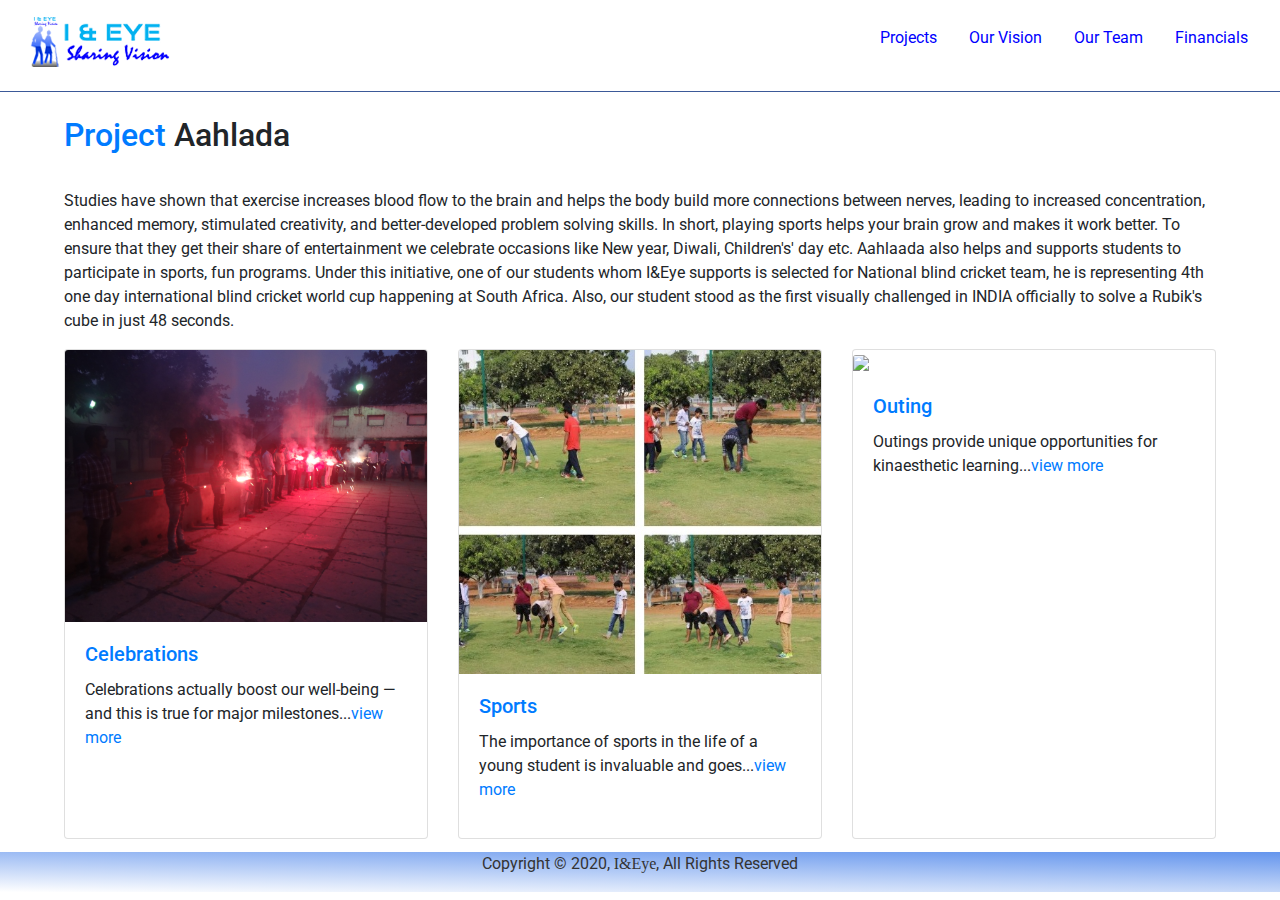
==== IandEye/aahlada.html @ e5d33d6c "Initial Commit" ====
<!DOCTYPE html>
<html lang="en">

<head>
    <meta charset="UTF-8">
    <meta name="viewport" content="width=device-width, initial-scale=1.0">
    <meta http-equiv="X-UA-Compatible" content="ie=edge">
    <link rel="stylesheet" href="https://use.fontawesome.com/releases/v5.6.3/css/all.css"
        integrity="sha384-UHRtZLI+pbxtHCWp1t77Bi1L4ZtiqrqD80Kn4Z8NTSRyMA2Fd33n5dQ8lWUE00s/" crossorigin="anonymous">
    <link rel="stylesheet" href="css/style.css">
    <link rel="stylesheet" href="css/slideshow.css">
    <link rel="stylesheet" media="screen and (max-width: 768px)" href="css/mobile.css">
    <link rel="stylesheet" media="screen and (min-width: 1100px)" href="css/widescreen.css">
    <link rel="icon" type="image/png" href="img/logos/favicon.jpg">
    <title>I & Eye Sharing Vision</title>
</head>

<body id="home">
    <!-- Menu -->
    <section w3-include-html="menu.html" style="display: inline"></section>

    <!-- Section: Mission and Vision -->
    <section id="schemes">
        <div class="schemes-intro">
            <h2 class="m-heading"><span class="text-primary">Project</span> Aahlada</h2>
            <br>
            <div class="row">
                <div class="col-sm-12">
                    <p>
                        Studies have shown that exercise increases blood flow to the brain and helps the body build more
                        connections between nerves, leading to increased concentration, enhanced memory, stimulated
                        creativity, and better-developed problem solving skills. In short, playing sports helps your
                        brain grow and makes it work better. To ensure that they get their share of entertainment we
                        celebrate occasions like New year, Diwali, Children's' day etc. Aahlaada also helps and supports
                        students to participate in sports, fun programs. Under this initiative, one of our students whom
                        I&Eye supports is selected for National blind cricket team, he is representing 4th one day
                        international blind cricket world cup happening at South Africa. Also, our student stood as the
                        first visually challenged in INDIA officially to solve a Rubik's cube in just 48 seconds.
                    </p>
                </div>
            </div>

            <div class="row">

                <div class="col-sm-12">
                    <div class="card-deck">

                        <!-- Card 1 -->
                        <div class="card">
                            <a href="#" data-toggle="modal" data-target="#card1_target">
                                <img src="img/projects/Aahlada/celebrations.JPG" class="card-img-top">
                                <div class="card-body">
                                    <h5 class="card-title">
                                        <a href="#" data-toggle="modal" data-target="#card1_target">Celebrations</a>
                                    </h5>
                                    <p>Celebrations actually boost our well-being — and this is true for major
                                        milestones...<a href="#" data-toggle="modal" data-target="#card1_target">view
                                            more</a></p>
                                </div>
                            </a>
                        </div>
                        <div class="modal fade" id="card1_target" tabindex="-1" role="dialog"
                            aria-labelledby="card1Title" aria-hidden="true">
                            <div class="modal-dialog modal-dialog-scrollable" role="document">
                                <div class="modal-content">
                                    <div class="modal-header">
                                        <h5 class="modal-title" id="card1Title">Celebrations</h5>
                                        <button type="button" class="close" data-dismiss="modal" aria-label="Close">
                                            <span aria-hidden="true">&times;</span>
                                        </button>
                                    </div>
                                    <div class="modal-body">
                                        <p>
                                            Celebrations actually boost our well-being — and this is true for major
                                            milestones and daily wins alike. One of the main reasons celebrating is so
                                            important is because it reflects an overall attitude of gratitude and
                                            enjoying what we have, instead of focusing on what we don't have or only on
                                            what we want in the future.<br/>
                                            One of the main reasons celebrating is so important is because it reflects
                                            an overall attitude of gratitude and enjoying what we have, instead of
                                            focusing on what we don’t have or only on what we want in the future. I&Eye
                                            celebrates students birthdays and all festivals. All students enjoy Diwali
                                            festival, Diwali festival represents the same symbolic victory of light over
                                            darkness.
                                        </p>
                                    </div>
                                </div>
                            </div>
                        </div>


                        <!-- Card 2 -->
                        <div class="card">
                            <a href="#" data-toggle="modal" data-target="#card2_target">
                                <img src="img/projects/Aahlada/sports.jpg" class="card-img-top">
                                <div class="card-body">
                                    <h5 class="card-title">
                                        <a href="#" data-toggle="modal" data-target="#card2_target">Sports</a>
                                    </h5>
                                    <p>The importance of sports in the life of a young student is invaluable and
                                        goes...<a href="#" data-toggle="modal" data-target="#card2_target">view
                                            more</a></p>
                                </div>
                            </a>
                        </div>
                        <div class="modal fade" id="card2_target" tabindex="-1" role="dialog"
                            aria-labelledby="card1Title" aria-hidden="true">
                            <div class="modal-dialog modal-dialog-scrollable" role="document">
                                <div class="modal-content">
                                    <div class="modal-header">
                                        <h5 class="modal-title" id="card1Title">Sports</h5>
                                        <button type="button" class="close" data-dismiss="modal" aria-label="Close">
                                            <span aria-hidden="true">&times;</span>
                                        </button>
                                    </div>
                                    <div class="modal-body">
                                        <p>
                                            The importance of sports in the life of a young student is invaluable and
                                            goes much further than the basic answer that “it keeps kids off the
                                            streets.” It does in fact keep kids off the streets, but it also instils
                                            lessons that are essential in the life of a student athlete. Sports play a
                                            pivotal role in the makeup of a young athlete, especially in the middle
                                            school to high school years where student athletes are much more mature and
                                            mentally developed. Where else can a young, impressionable youth learn
                                            values like discipline, responsibility, self-confidence, sacrifice, and
                                            accountability. We encourage students to choose sports as a career goal.
                                        </p>
                                    </div>
                                </div>
                            </div>
                        </div>



                        <!-- Card 3 -->
                        <div class="card">
                            <a href="#" data-toggle="modal" data-target="#card3_target">
                                <img src="img/projects/Aahlada/outing.JPG" class="card-img-top">
                                <div class="card-body">
                                    <h5 class="card-title">
                                        <a href="#" data-toggle="modal" data-target="#card3_target">Outing</a>
                                    </h5>
                                    <p>Outings provide unique opportunities for kinaesthetic learning...<a href="#"
                                            data-toggle="modal" data-target="#card3_target">view
                                            more</a></p>
                                </div>
                            </a>
                        </div>
                        <div class="modal fade" id="card3_target" tabindex="-1" role="dialog"
                            aria-labelledby="card1Title" aria-hidden="true">
                            <div class="modal-dialog modal-dialog-scrollable" role="document">
                                <div class="modal-content">
                                    <div class="modal-header">
                                        <h5 class="modal-title" id="card1Title">Outing</h5>
                                        <button type="button" class="close" data-dismiss="modal" aria-label="Close">
                                            <span aria-hidden="true">&times;</span>
                                        </button>
                                    </div>
                                    <div class="modal-body">
                                        <p>Outings provide unique opportunities for kinaesthetic learning i.e. ‘learning
                                            by doing’ and encourage students to engage with people, places and buildings
                                            in new ways. This is particularly beneficial for many SEN students who find
                                            visual and sensory experiences helpful to their learning and understanding.
                                            National Justice Museum Education use objects and archives from their museum
                                            collection in their learning activities to stimulate sensory learning.
                                        </p>
                                    </div>
                                </div>
                            </div>
                        </div>
                    </div>
                </div>
            </div>
        </div>
    </section>

    <div w3-include-html="footer.html"></div>

    <!-- JQuery CDN -->
    <script src="https://code.jquery.com/jquery-3.3.1.min.js"
        integrity="sha256-FgpCb/KJQlLNfOu91ta32o/NMZxltwRo8QtmkMRdAu8=" crossorigin="anonymous"></script>

    <!-- Bootstrap-->
    <link rel="stylesheet" href="https://stackpath.bootstrapcdn.com/bootstrap/4.4.1/css/bootstrap.min.css"
        integrity="sha384-Vkoo8x4CGsO3+Hhxv8T/Q5PaXtkKtu6ug5TOeNV6gBiFeWPGFN9MuhOf23Q9Ifjh" crossorigin="anonymous">
    <script src="https://stackpath.bootstrapcdn.com/bootstrap/4.4.1/js/bootstrap.min.js"
        integrity="sha384-wfSDF2E50Y2D1uUdj0O3uMBJnjuUD4Ih7YwaYd1iqfktj0Uod8GCExl3Og8ifwB6"
        crossorigin="anonymous"></script>

    <!-- Local JS File -->
    <script src="js/main.js"></script>

</body>

</html>
---- IandEye/css/style.css ----
@import url('https://fonts.googleapis.com/css?family=Roboto');
* {
    box-sizing: border-box;
    margin:0;
    padding: 0;
}
@font-face {
    font-family: GoodTimes;
    src: url(/fonts/good-times.regular.ttf);
  }

body {
    font-family: 'Roboto', sans-serif;
    line-height: 1.4;
}

a {
    text-decoration: none;
}

p {
    margin: 0.75rem 0;
}

/* Utility Classes */
.container {
    max-width: 1100px;
    margin: auto;
    padding: 0 2rem;
    overflow: hidden;
}

.text-center {
    text-align:center;
}

.text-primary {
    color: blue;
}

.bg-light {
    background: #ffffff;
    color: #333;
}

.bg-dark {
    background: #333;
    color: #fff;
}

.bg-blue {
    background: #3b5998;
    color: #fff;
}

.l-heading {
    font-size: 4rem;
    margin-bottom: 0.75rem;
    line-height: 1.1;
}

.m-heading {
    font-size: 2rem;
    margin-bottom: 0.75rem;
    line-height: 1.1;
}

.lead {
    font-size: 1.3rem;
    margin-bottom: 2rem;
}

.py-1 { padding: 1.5rem 0; }
.py-2 { padding: 2rem 0; }
.py-3 { padding: 3rem 0; }
.py-0 { padding: 0; }

.p-1 { padding: 1.5rem; }
.p-2 { padding: 2rem; }
.p-3 { padding: 3rem; }

.btn {
    display: inline-block;
    color: #fff;
    background: #93cb52;
    padding: 0.5rem 2rem;
    border: none;
    border-radius: 5px;
}

.btn:hover {
    background: #3b5998;
}

.btn-dark {
    background: #333;
    color: #fff;
}

.list {
    margin: 0.5rem 0;
    list-style: none;
}

.list li {
    padding: 0.5rem 0;
    border-bottom: #444 dotted 1px;
}

/* Navbar */
#navbar {
    display: flex;
    position: sticky;
    top:0;
    background: #fff;
    color: #3b5998;
    justify-content: space-between;
    z-index: 1;
    padding: 1rem;
    opacity: 1;
    border-bottom: 1px solid #3b5998;
}

#navbar ul {
    display: flex;
    align-items: center;
    list-style: none;
}

#navbar ul li a {
    color: blue;
    padding: 0.75rem;
    margin: 0 0.25rem;
}

#navbar ul li a:hover {
    background: #3b5998;
    color: #fff;
    border-radius: 5px;
}

/* New CSS additions*/
.dropbtn {
    /* background-color: #4CAF50; */
    color: white;
    padding: 16px;
    font-size: 16px;
    border: none;
  }
  
  .dropdown {
    position: relative;
    display: inline-block;
  }
  
  .dropdown-content {
    display: none;
    position: absolute;
    background-color: #fff;
    min-width: 160px;
    box-shadow: 0px 8px 16px 0px rgba(0, 0, 0, 0.2);
    z-index: 1;
  }
  
  .dropdown-content a {
    color: black;
    padding: 12px 16px;
    text-decoration: none;
    display: block;
    margin: 0 !important;
  }
  
  .dropdown-content a:hover {background-color: #ddd;}
  
  .dropdown:hover .dropdown-content {display: block;}
  
  .dropdown:hover .dropbtn {background-color: #fff;}

/* Section: projects We Do */
#projects .items {
    display: flex;
    padding: 1rem;
}

#projects .items .item {
    flex: 1;
    text-align: center;
    padding: 1rem;
}

#projects .items .item i {
    background: blue;
    padding: 1rem;
    border-radius: 50%;
    margin-bottom: 1rem;
}
.project-title {
    color: blue;
}


/* Section: mission */
#mission {
    display: flex;
    background-color: #3b5998;
}
#mission div {
    flex: 1;
    flex-basis: 50%;
}
#mission .mission-text, #mission .mission-img {
    margin-top: 1.5%;
    margin-bottom: 1.5%;
}
#mission .mission-text {
    margin-left: 1%;
    margin-right: 0.5%;
}
#mission .mission-img {
    margin-right: 1%;
    margin-left: 0.5%;
}

#mission .mission-text p {
    text-align: justify;
}
/* Section: who */
#who {
    display: flex;
    background-color: #3b5998;
}
#who div {
    flex: 1;
    flex-basis: 50%;
}
#who .who-img, #who .who-text {
    margin-top: 1.5%;
    margin-bottom: 1.5%;
}
#who .who-img {
    margin-left: 1%;
}
#who .who-text {
    margin-right: 1%;
}
#who .who-img {
    background: url('../img/who.jpg') no-repeat center center/cover;
}

/* Section: Contact */
#contact {
    display: flex;
    background-color: #3b5998;
}

/* Section: Clients */
#clients .items {
    display: flex;
}

#clients .items img {
    display: block;
    margin: auto;
    width: 60%;
}

/* Section: Contact */

#contact .map, #contact .contact-text {
    flex: 1;
    flex-basis: 50%;
}

#projectitem{
    height: 300px;
}
#projectitem img{
    width: 100%;
    height: inherit;
}

#schemes .schemes-intro{
    padding-left: 5%;
    padding-right: 5%;
    padding-top: 2%;
    padding-bottom: 1%;
}

#schemes .schemes-details{
    padding-left: 5%;
    padding-right: 5%;
    padding-top: 2%;
    background-color: #d5dbf3;
}

.logo-name {
    font-family: GoodTimes;
    font-size: 12px;
    color: #1cbde1;
    font-weight: bold;
}
---- IandEye/css/slideshow.css ----
.slide {
    display: none;
    height: 100%;
    position: relative;
}

.slide img{
    height: 100%;
    vertical-align: middle;
}

/* Showcase */
#slideshow {
    /*background: #333 url('../img/showcase.jpg') no-repeat center center/cover; */
    height: 100vh;
    color: #fff;
    position: relative;
}

#slideshow .slideshow-container {
    display: flex;
    flex-direction: column;
    text-align: center;
    justify-content: center;
    align-items: center;
    height: 100%;
    padding: 0;
    /* Overlay */
    position:absolute;
    top:0;
    left:0;
    right: 0;
    bottom: 0;
    background-color: #fff;
}

.slide .content {
    position: absolute;
    bottom: 0;
    background: #3b5998; /* Fallback color */
    background: rgba(76, 75, 122, 0.5); /* Black background with 0.5 opacity */
    color: #f1f1f1;
    width: 100%;
    padding: 20px;
  }

  /* Next & previous buttons */
.prev, .next {
    cursor: pointer;
    position: absolute;
    top: 50%;
    width: auto;
    padding: 16px;
    margin-top: -22px;
    color: #3b5998;
    font-weight: bold;
    font-size: 18px;
    transition: 0.6s ease;
    border-radius: 0 3px 3px 0;
    user-select: none;
  }
  
  .prev {
    left: 0;
    border-radius: 3px 0 0 3px;
  }
  /* Position the "next button" to the right */
  .next {
    right: 0;
    border-radius: 3px 0 0 3px;
  }
  
  /* On hover, add a black background color with a little bit see-through */
  .prev:hover, .next:hover {
    background-color: rgba(0,0,0,0.8);
  }
  
/* Fading animation */
.fade {
    -webkit-animation-name: fade;
    -webkit-animation-duration: 1.5s;
    animation-name: fade;
    animation-duration: 1.5s;
}

@-webkit-keyframes fade {
    from {opacity: .4} 
    to {opacity: 1}
}

@keyframes fade {
    from {opacity: .4} 
    to {opacity: 1}
}
---- IandEye/css/mobile.css ----
#projects .items {
  display: block;
  padding: 1rem;
}

/* Align icon to left */
#projects .items .item {
  display: flex;
  text-align: left;
}

/* Position icon */
#projects .items .item i {
  margin-right: 1.3rem;
  align-self: center;
  margin-bottom: 0;
}

/* Smartphones */
@media(max-width: 500px) {
  #navbar {
    flex-direction: column;
    align-items: center;
  }

  #navbar .logo {
    margin-bottom: 0.5rem;
    text-align: center;
  }

  #navbar ul {
    padding: 0.5rem;
  }

  #showcase .showcase-content {
    top: 110px;
  }

  #who {
    display: block;
  }

  #who .who-img {
    display: none;
  }

  #clients .items img {
    width: 80%;
  }

  #clients .items div:last-child {
    display: none;
  }

  #contact {
    flex-direction: column;
  }

  #contact .map {
    height: 200px;
    border-top: 4px solid #333;
  }
}

@media(max-height: 568px) {
  #showcase .showcase-content {
    margin-top: -2rem;
    top: 140px;
  }

  .l-heading {
    font-size: 3rem;
  }

  .lead {
    font-size: 1rem;
  }
}
---- IandEye/css/widescreen.css ----
/* Align icon to left */
#projects .items .item {
  display: flex;
  text-align: left;
}

/* Position icon */
#projects .items .item i {
  margin-right: 1.3rem;
  align-self: center;
  margin-bottom: 0;
}

#contact .map {
  flex: 2;
}
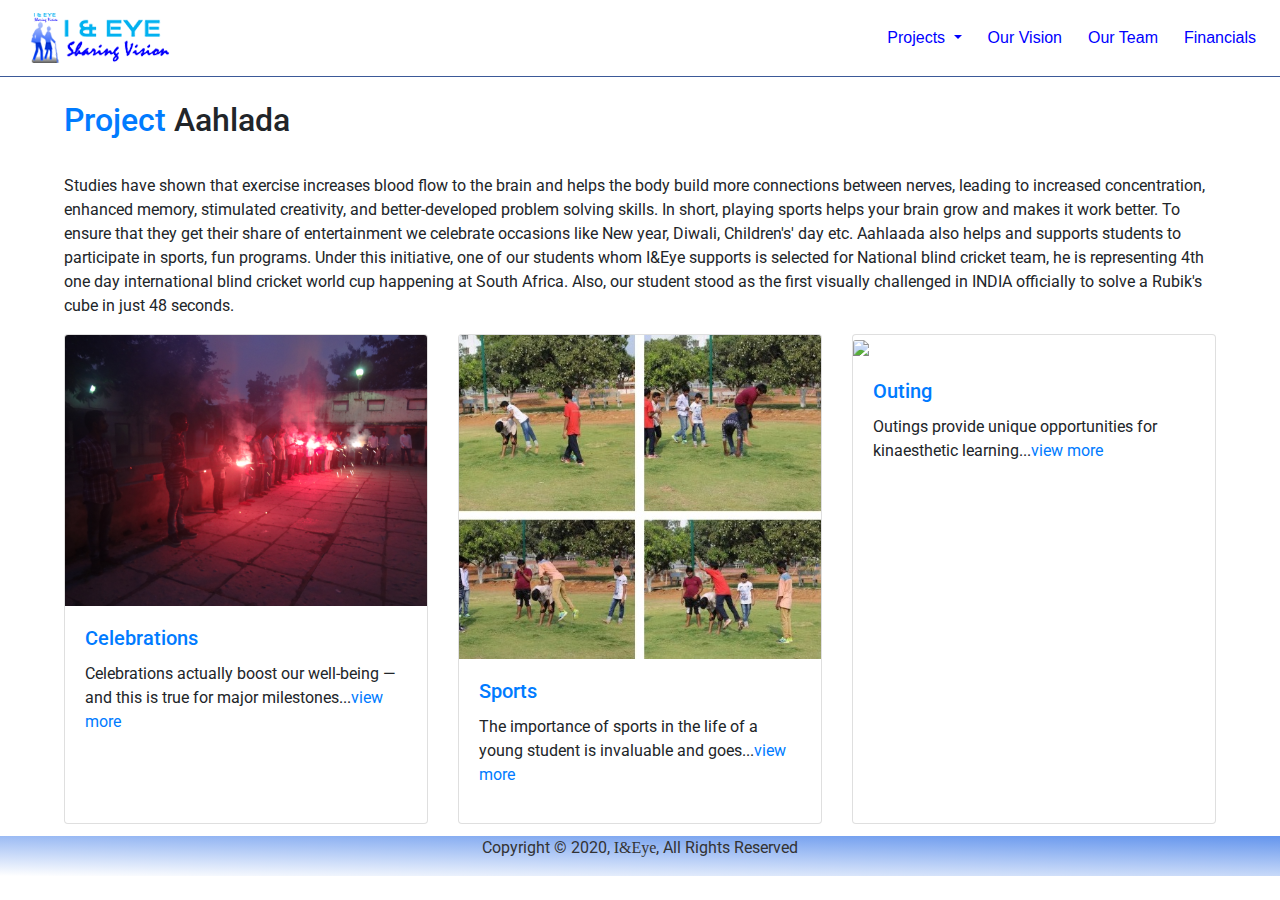
==== commit c61317d0: "Remove unused styles" ====
--- a/IandEye/aahlada.html
+++ b/IandEye/aahlada.html
@@ -8,9 +8,6 @@
     <link rel="stylesheet" href="https://use.fontawesome.com/releases/v5.6.3/css/all.css"
         integrity="sha384-UHRtZLI+pbxtHCWp1t77Bi1L4ZtiqrqD80Kn4Z8NTSRyMA2Fd33n5dQ8lWUE00s/" crossorigin="anonymous">
     <link rel="stylesheet" href="css/style.css">
-    <link rel="stylesheet" href="css/slideshow.css">
-    <link rel="stylesheet" media="screen and (max-width: 768px)" href="css/mobile.css">
-    <link rel="stylesheet" media="screen and (min-width: 1100px)" href="css/widescreen.css">
     <link rel="icon" type="image/png" href="img/logos/favicon.jpg">
     <title>I & Eye Sharing Vision</title>
 </head>
--- a/IandEye/css/style.css
+++ b/IandEye/css/style.css
@@ -107,36 +107,23 @@
     border-bottom: #444 dotted 1px;
 }
 
-/* Navbar */
-#navbar {
-    display: flex;
-    position: sticky;
-    top:0;
-    background: #fff;
-    color: #3b5998;
-    justify-content: space-between;
-    z-index: 1;
-    padding: 1rem;
-    opacity: 1;
+.navbar-light .navbar-nav .nav-link, .navbar-nav a.dropdown-item {
+    color: blue !important;
+    font-family: sans-serif;
+}
+
+.navbar-light .navbar-nav a:hover {
+    background: #3b5998;
+    color: #fff !important;
+    border-radius: 5px;
+}
+
+.navbar-nav li.nav-item {
+    padding-left: 10px;
+}
+
+#main-menu-bar {
     border-bottom: 1px solid #3b5998;
-}
-
-#navbar ul {
-    display: flex;
-    align-items: center;
-    list-style: none;
-}
-
-#navbar ul li a {
-    color: blue;
-    padding: 0.75rem;
-    margin: 0 0.25rem;
-}
-
-#navbar ul li a:hover {
-    background: #3b5998;
-    color: #fff;
-    border-radius: 5px;
 }
 
 /* New CSS additions*/
@@ -299,3 +286,57 @@
     color: #1cbde1;
     font-weight: bold;
 }
+
+
+/* Slideshow */
+
+#slideshow {
+    height: 500px;
+}
+
+@media only screen and (max-width: 600px) {
+    #slideshow {
+        height: 300px;
+    }
+  }
+
+#carouselExampleInterval, .carousel-inner,.carousel-item {
+    height: inherit;
+}
+
+.carousel-item img{
+    height: 100%;
+    margin: auto;
+}
+
+ /* Next & previous buttons */
+ .prev, .next {
+    cursor: pointer;
+    position: absolute;
+    top: 50%;
+    width: auto;
+    padding: 16px;
+    margin-top: -22px;
+    color: #3b5998;
+    font-weight: bold;
+    font-size: 18px;
+    transition: 0.6s ease;
+    border-radius: 0 3px 3px 0;
+    user-select: none;
+  }
+  
+  .prev {
+    left: 0;
+    border-radius: 3px 0 0 3px;
+  }
+  /* Position the "next button" to the right */
+  .next {
+    right: 0;
+    border-radius: 3px 0 0 3px;
+  }
+  
+  /* On hover, add a black background color with a little bit see-through */
+  .prev:hover, .next:hover {
+    background-color: #3b5998;
+    color: white;
+  }